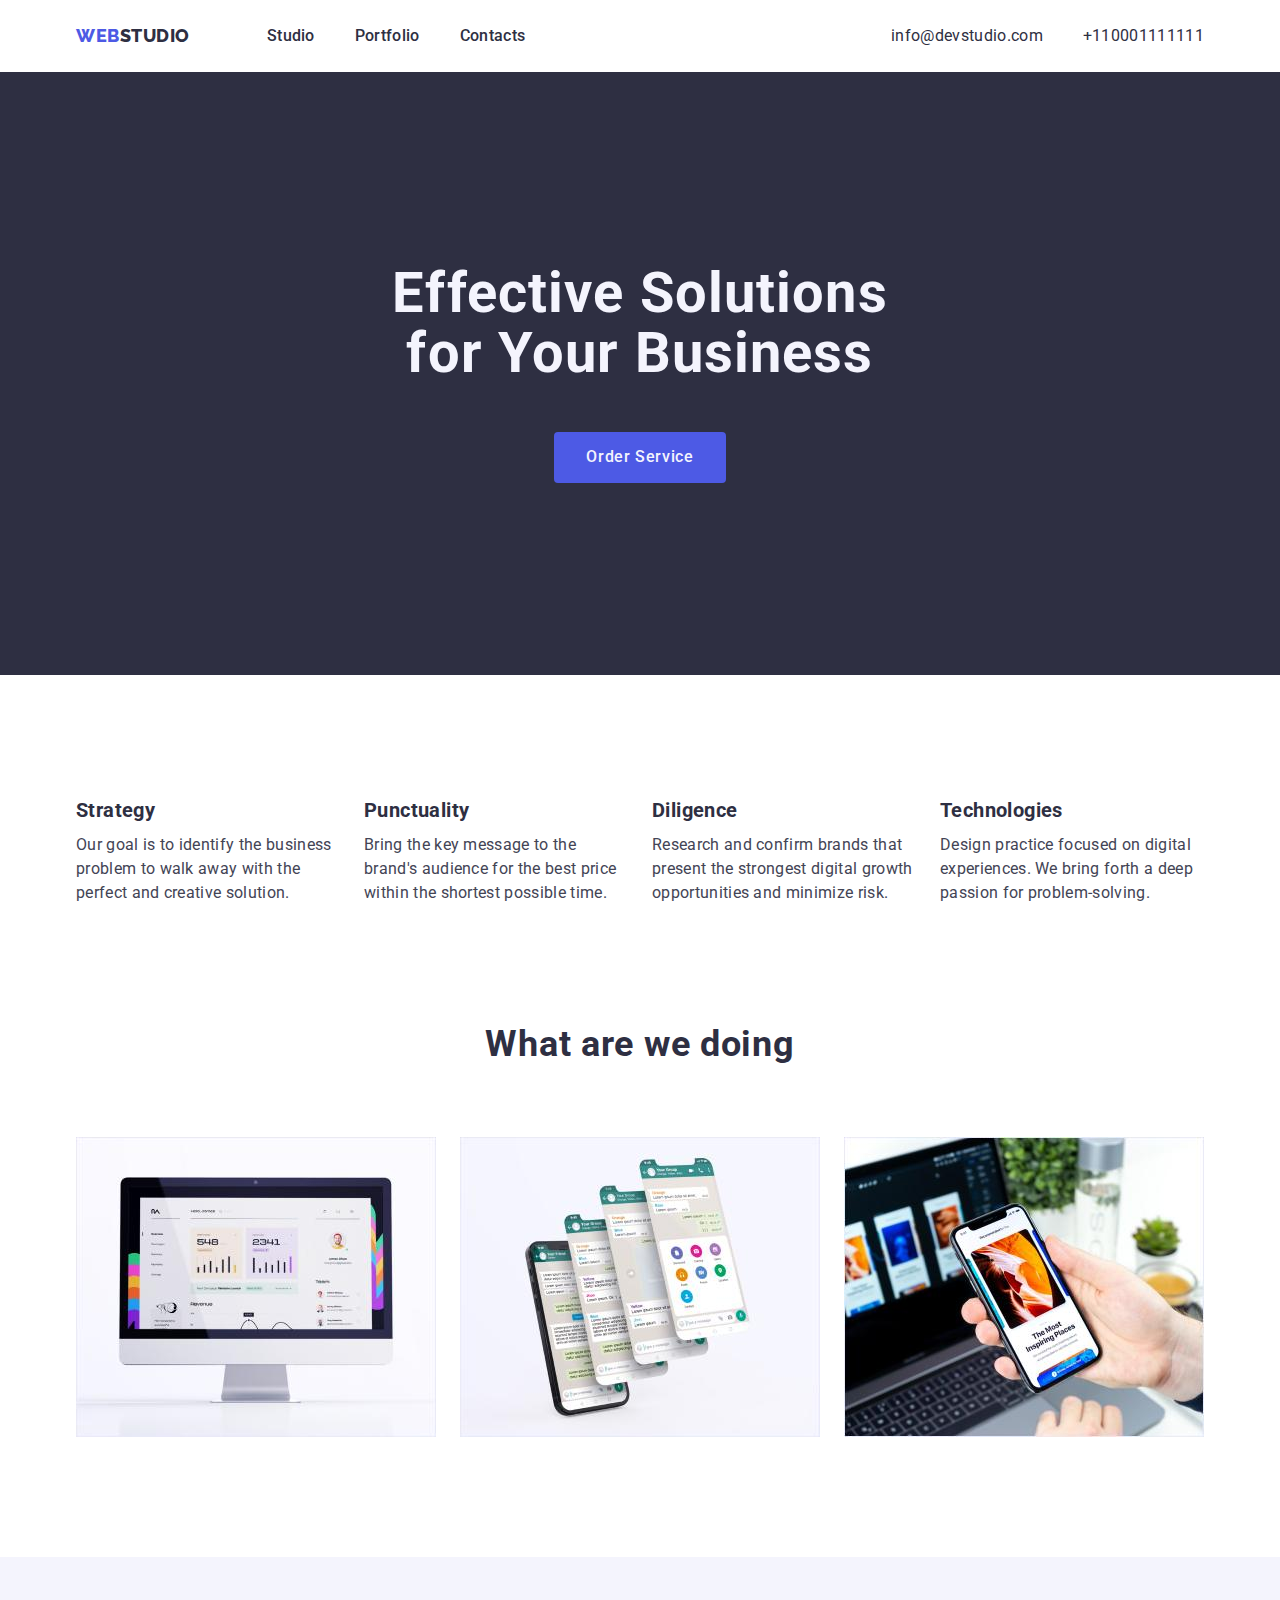
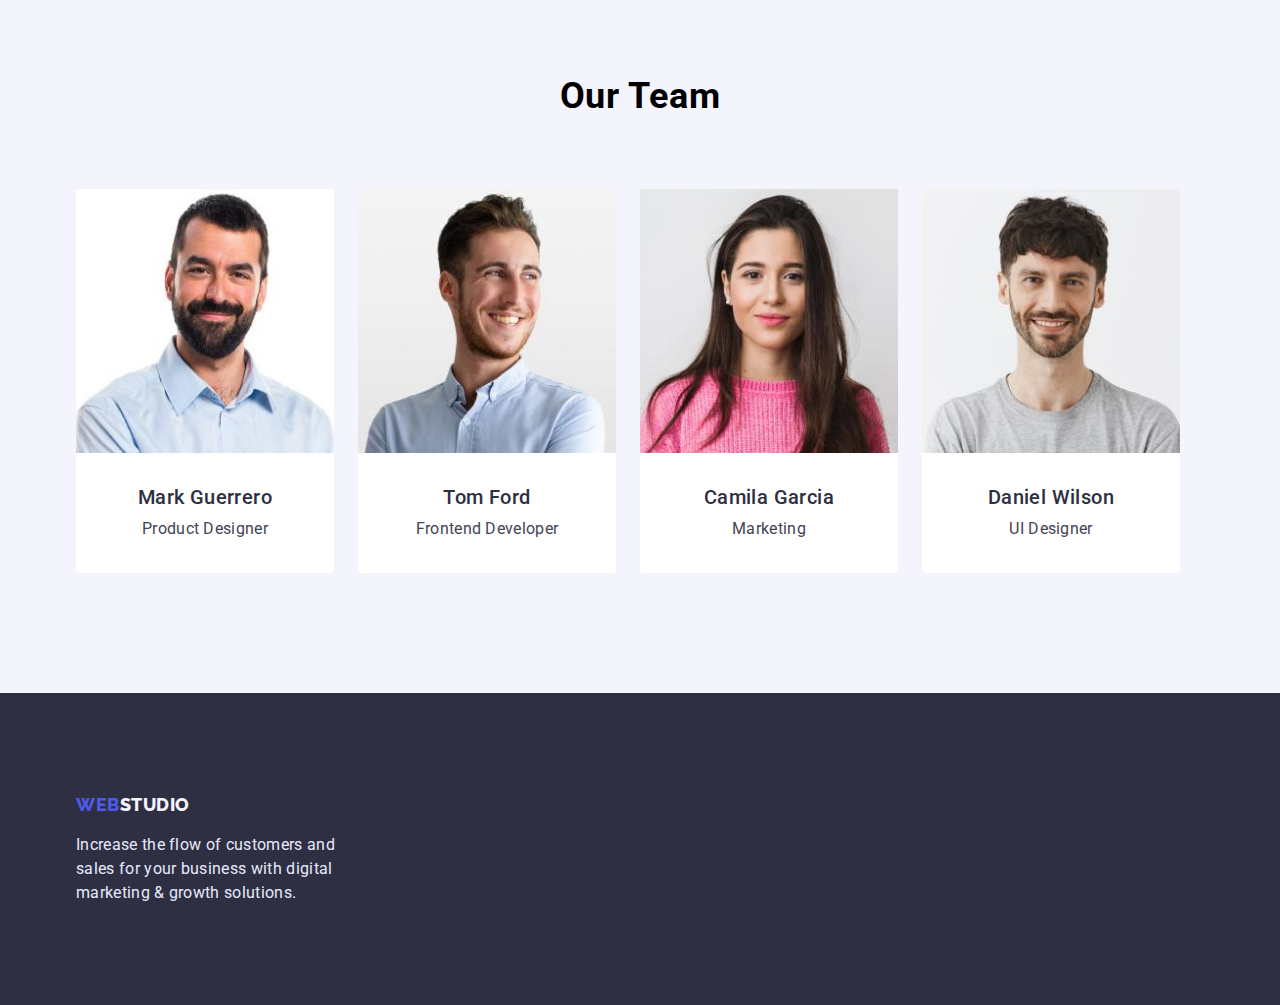
==== index.html @ e53dad9d "new-commit-new-work" ====
<!DOCTYPE html>
<html lang="en">
<head>
    <meta charset="UTF-8">
    <meta http-equiv="X-UA-Compatible" content="IE=edge">
    <meta name="viewport" content="width=device-width, initial-scale=1.0">
    <title>webstudio</title>
    <link href="https://fonts.googleapis.com/css2?family=Raleway:wght@800&family=Roboto:wght@400;500;700;900&display=swap" rel="stylesheet">
    <link rel="stylesheet" href="https://cdnjs.cloudflare.com/ajax/libs/modern-normalize/1.1.0/modern-normalize.min.css">  
    <link rel="stylesheet" href="./css/styles.css">
</head>
<body>

    <header>
        <div class="container">
            <div class="main-nav">
                <nav class="site-nav">
                    <a href="" class="header-logo"><span>WEB</span>STUDIO</a>
            
                    <ul class="site-nav">
                        <li class="item"><a class="nav-link" href="./index.html">Studio</a></li>
                        <li class="item"><a class="nav-link" href="./portfolio.html">Portfolio</a></li>
                        <li class="item"><a class="nav-link" href="">Contacts</a></li>
                        
                    </ul>
                </nav>
            
                    <ul class="auth-nav" >
            
                        <li class="item"><a class="contacts" href="info@devstudio.com">info@devstudio.com</a></li>
                        <li class="item"><a class="contacts" href="tel:+110001111111">+110001111111</a></li>
                        
                    </ul>
    
            </div>
        </div>
      

    </header>

        
    
     <main>

            <section class="hero">
                
                <h1 class="hero-tittle">Effective Solutions<br>for Your Business</h1>
    
                <button class="button-hero" type="button">Order Service</button>
    
            </section>
        
    
        <section class="our-mission">
            <div class="container">
            <h2 class="visually-hidden">our mission</h2>
            <ul class="feauters-list">

                <li class="list-item">
                    <h3 class="our-mission-tittle">Strategy</h3>
                    <p>Our goal is to identify the business problem to walk away with the perfect and creative solution. </p>
                </li>
    
                <li class="list-item">
                    <h3 class="our-mission-tittle">Punctuality</h3>
                    <p>Bring the key message to the brand's audience for the best price within the shortest possible time. </p>
                </li>
    
                <li class="list-item">
                    <h3 class="our-mission-tittle">Diligence</h3>
                    <p>Research and confirm brands that present the strongest digital growth opportunities and minimize risk. </p>
                </li>
    
                <li class="list-item">
                    <h3 class="our-mission-tittle">Technologies</h3>
                    <p>Design practice focused on digital experiences. We bring forth a deep passion for problem-solving. </p>
                </li>
            </ul>
            </div>
            
        </section>
    
        <section class="what-we-do">
            <div class="container">
                <h2 class="what-wedo">What are we doing</h2>
    
                <ul class="what-wedo-list">
                    <li class="what-wedo-item"><img src="./images/wedo1.jpg" alt="computer" width="360"></li>
                    <li class="what-wedo-item"><img src="./images/wedo2.jpg" alt="phone" width="360"></li>
                    <li class="what-wedo-item"><img src="./images/wedo3.jpg" alt="computer and phone" width="360"></li>
                </ul>
            </div>
           
                
            
    
        </section>
    
        <section class="our-team">
            <div class="container">
                <h2 class="our-team-tittle">Our Team</h2>
    
            
                <ul class="our-team-list">
                    <li class="our-team-item">
                        <img src="./images/mark.jpg" alt="mark" width="260" height="264">
                        <div class="team-content">
                            <h3 class="card-name">Mark Guerrero</h3>
                            <p class="card-text">Product Designer</p>
                        </div>
                        
                    </li>
    
                    <li class="our-team-item">
                        <img src="./images/tom.jpg" alt="tom" width="260" height="264">
                        <div class="team-content">
                            <h3 class="card-name">Tom Ford</h3>
                            <p class="card-text">Frontend Developer</p>
                        </div>
                        
                    </li>
    
                    <li class="our-team-item">
                        <img src="./images/camila.jpg" alt="Camilla" width="260" height="264">
                        <div class="team-content">
                            <h3 class="card-name">Camila Garcia</h3>
                            <p class="card-text">Marketing</p>
                        </div>
                        
                    </li>
    
                    <li class="our-team-item"> <img src="./images/daniel.jpg" alt="daniel" width="260" height="264">
                        <div class="team-content">
                            <h3 class="card-name">Daniel Wilson</h3>
                            <p class="card-text">UI Designer</p>
                        </div>
                        
                    </li>
                </ul>
            </div>
   
                   
        </section>

    </main>
           
    

    

    <footer>
        <div class="container">
            <div class="footer-content">
                <a class="footer-logo" href=""><span>WEB</span>STUDIO</a>
                <p class="footer-text">Increase the flow of customers and sales for your business with digital marketing & growth solutions.</p>
            </div>
        </div>
        
    </footer>


    
</body>
</html>
---- css/styles.css ----
:root{
    --primary-text-color: #434455;
    --navy-blue: #2E2F42;
    --primary-brand: #4D5AE5;
    --color-white: #ffffff;
    --accent-cornflower: #E7E9FC;
    --light-cloud: #F4F4FD;
}


.container{
    width: 1158px;
    padding-left: 15px;
    padding-right: 15px;
    margin-left: auto;
    margin-right: auto;

    
}
header{
    box-shadow: 0px 2px 1px rgba(46, 47, 66, 0.08), 0px 1px 1px rgba(46, 47, 66, 0.16), 0px 1px 6px rgba(46, 47, 66, 0.08);
}


body{
    font-family: Roboto,sans-serif;
    letter-spacing: 0.02em;
    background-color: var(--color-white);
    

}
ul,
p,
h1,
h2,

h4,
h5,
h6{
    list-style: none;
    padding: 0;
    margin: 0;
}
h3{

    font-weight: 500;
    font-size: 20px;
    line-height: 1.2;
    letter-spacing: 0.02em;

    color: var(--navy-blue);
    padding: 0;
    margin: 0;
}
span{
    color: var(--primary-brand);
}
p{
    color: var(--primary-text-color);
    
    font-weight: 400;
    font-size: 16px;
    line-height: 1.5;
    letter-spacing: 0.02em;
}
img{
    display: block;
    max-width: 100%;
}






button{
    font-family: inherit;
    cursor: pointer;
   
    
}
.btn-portfolio{
    
    
    font-weight: 500;
    font-size: 16px;
    line-height: 1.5;
    letter-spacing: 0.04em;
    background-color: var(--light-cloud);
    color: var(--primary-brand);

    display: flex;
    flex-direction: row;
    justify-content: center;
    align-items: center;
    padding: 12px 24px;
    border: 1px solid #E7E9FC;
    border-radius: 4px;




}
.btn-portfolio:hover, .btn-portfolio:focus{
    color: var(--light-cloud);
    background-color: var(--primary-brand);
}

.filters-list{
    display: flex;
    justify-content: center;
    align-items: center;

    /* padding: 8px 16px; */
    margin-bottom: 72px;

   
}
.filters-item{
    margin-right: 24px;
   
   
}
.filters-item:last-child{
    margin-right: 0;
}



.hero{
    background-color: var(--navy-blue);
    text-align: center;

    padding-top: 192px;
    padding-bottom: 192px;
}
.our-mission{
    padding-top: 120px;
    padding-bottom: 120px;
}

.our-mission-tittle{
   

    font-weight: 700;
    font-size: 20px;
    line-height: 1.5;
    letter-spacing: 0.02em;

    margin-bottom: 8px;
}

.header-logo{
    font-family: Raleway,sans-serif ;
    font-size: 18px;
    line-height: 1.33;
    text-decoration: none;
    color: var(--navy-blue);
    letter-spacing: 0.03em;
    font-weight: 800;

    margin-right: 77px;
   



}



.site-nav{
    display: flex;
    align-items: center;

}
.main-nav{
    display: flex;
    align-items: center;

    
}
.site-nav .item{
    margin-right: 40px;
    
}
.site-nav .item:last-child{
    margin-right: 0;
}

.nav-link{
        font-weight: 500;
        font-size: 16px;
        line-height: 1.5;
        letter-spacing: 0.02em;
        text-decoration: none;
        color: var(--navy-blue);

        padding-top: 24px;
        padding-bottom: 24px;
        display: block;

}




.nav-link:hover, .nav-link:focus{
    color: var(--primary-brand);
   
}
.auth-nav{
    display: flex;
    margin-left: auto;
    
}

.auth-nav .item{
    margin-right: 40px;
}
.auth-nav .item:last-child{
    margin-right: 0;
}




.contacts{
    font-weight: 400;
    font-size: 16px;
    line-height: 1.5;
    letter-spacing: 0.02em;

    text-decoration: none;
    color: var(--navy-blue);
    padding-top: 24px;
    padding-bottom: 24px;

}


.contacts:hover, .contacts:focus{
    color: var(--primary-brand);
}
.button-hero{

    font-weight: 500;
    font-size: 16px;
    line-height: 1.18;
    letter-spacing: 0.04em;
    background-color: var(--primary-brand);
    color: var(--light-cloud);

    border-radius: 4px;
    padding: 16px 32px;
    display: inline-block;

    min-width: 170px;

    text-align: center;
    border: 0;
    


}
.button-hero:hover, .button-hero:focus{
    color: var(--light-cloud);
    background-color: var(--primary-brand);
}
.hero-tittle{
    font-weight: 700;
    font-size: 56px;
    line-height: 1.07;

    

    text-align: center;
    letter-spacing: 0.02em;

    color: var(--light-cloud);
    margin-bottom: 48px;
    

    

}

.visually-hidden{
    
    
    position: absolute;
    white-space: nowrap;
    width: 1px;
    height: 1px;
    overflow: hidden;
    border: 0;
    padding: 0;
    clip: rect(0 0 0 0);
    clip-path: inset(50%);
    margin: -1px;

   
}
.portfolio{
    padding-top: 96px;
    padding-bottom: 120px;
}

.feauters-list{
    display: flex;
    
    
   
    
    
}
.list-item{
    
    margin-right: 24px;
    flex-basis: calc(100% / 4 );
}
.list-item:last-child{
    margin-right: 0;
}
.what-we-do{
    padding-bottom: 120px;
}

.what-wedo{
    font-weight: 700;
    font-size: 36px;
    line-height: 1.11;
    letter-spacing: 0.02em;

    color: var(--navy-blue);

    margin-bottom: 72px;
    text-align: center;
    padding-bottom: 0;
    padding-top: 0;
}
.what-wedo-list{
    display: flex;
    
}
.what-wedo-item{
    margin-right: 24px;
    
}
.what-wedo-item:last-child{
    margin-right: 0;
}
.our-team-tittle{
    font-weight: 700;
    font-size: 36px;
    line-height: 1.11;
    letter-spacing: 0.02em;

    margin-bottom: 72px;
   
    text-align: center;

    
}
.our-team-list{
    display: flex;
}
.pro-card-content{
    padding-top: 32px;
    padding-bottom: 32px;
    padding-left: 16px;

    border-bottom: 0.5px solid #F4F4FD;
    border-right: 0.5px solid #F4F4FD;
    border-left: 0.5px solid #F4F4FD;
}
.our-mission-item{
    font-weight: 700;
    font-size: 20px;
    line-height: 1.5;
    letter-spacing: 0.02em;

    
    /* padding-right: auto; */
    

    
    
}
.card-name{
    margin-bottom: 8px;
}
.card-text{
    
    padding-bottom: 0;
}

.our-team-item{
    background-color: var(--color-white);

    margin-right: 24px;
    
    border-radius: 0px 0px 4px 4px;

    flex-direction: column;
    
}
.team-content{
    padding-top: 32px;
    padding-bottom: 32px;
    padding-right: 16px;
    padding-left: 16px;
    text-align: center;
}


.pro-card-text{
    
    margin-top: 8px;
    

}
.our-team{
    background-color: var(--light-cloud);

    padding-top: 120px;
    padding-bottom: 120px;
}

.project-cards{
   
    display: flex;
    flex-wrap: wrap;

    margin-right: -24px;
    margin-bottom: -48px;

   
}
.project-cards a{
    text-decoration: none;
    color: var(--navy-blue);
}
.pro-card-item{
    
    flex-basis: calc(100% - 48px ) / 3;

    margin-right: 24px;
    margin-bottom: 48px;
    

    
    
}


.footer-logo{
    font-family: Raleway,sans-serif ;
    font-size: 18px;
    line-height: 1.33;
    text-decoration: none;
    color: var(--light-cloud);
    letter-spacing: 0.03em;
    font-weight: 800;

    
    display: block;
    margin-bottom: 16px;


}
footer{
    background-color: var(--navy-blue);

    padding-top: 100px;
    display: block;
    
    padding-bottom: 100px;
    
   
    

    
}
.footer-text{
    color: var(--accent-cornflower);

    
    display: block;
    width: 264px;
}
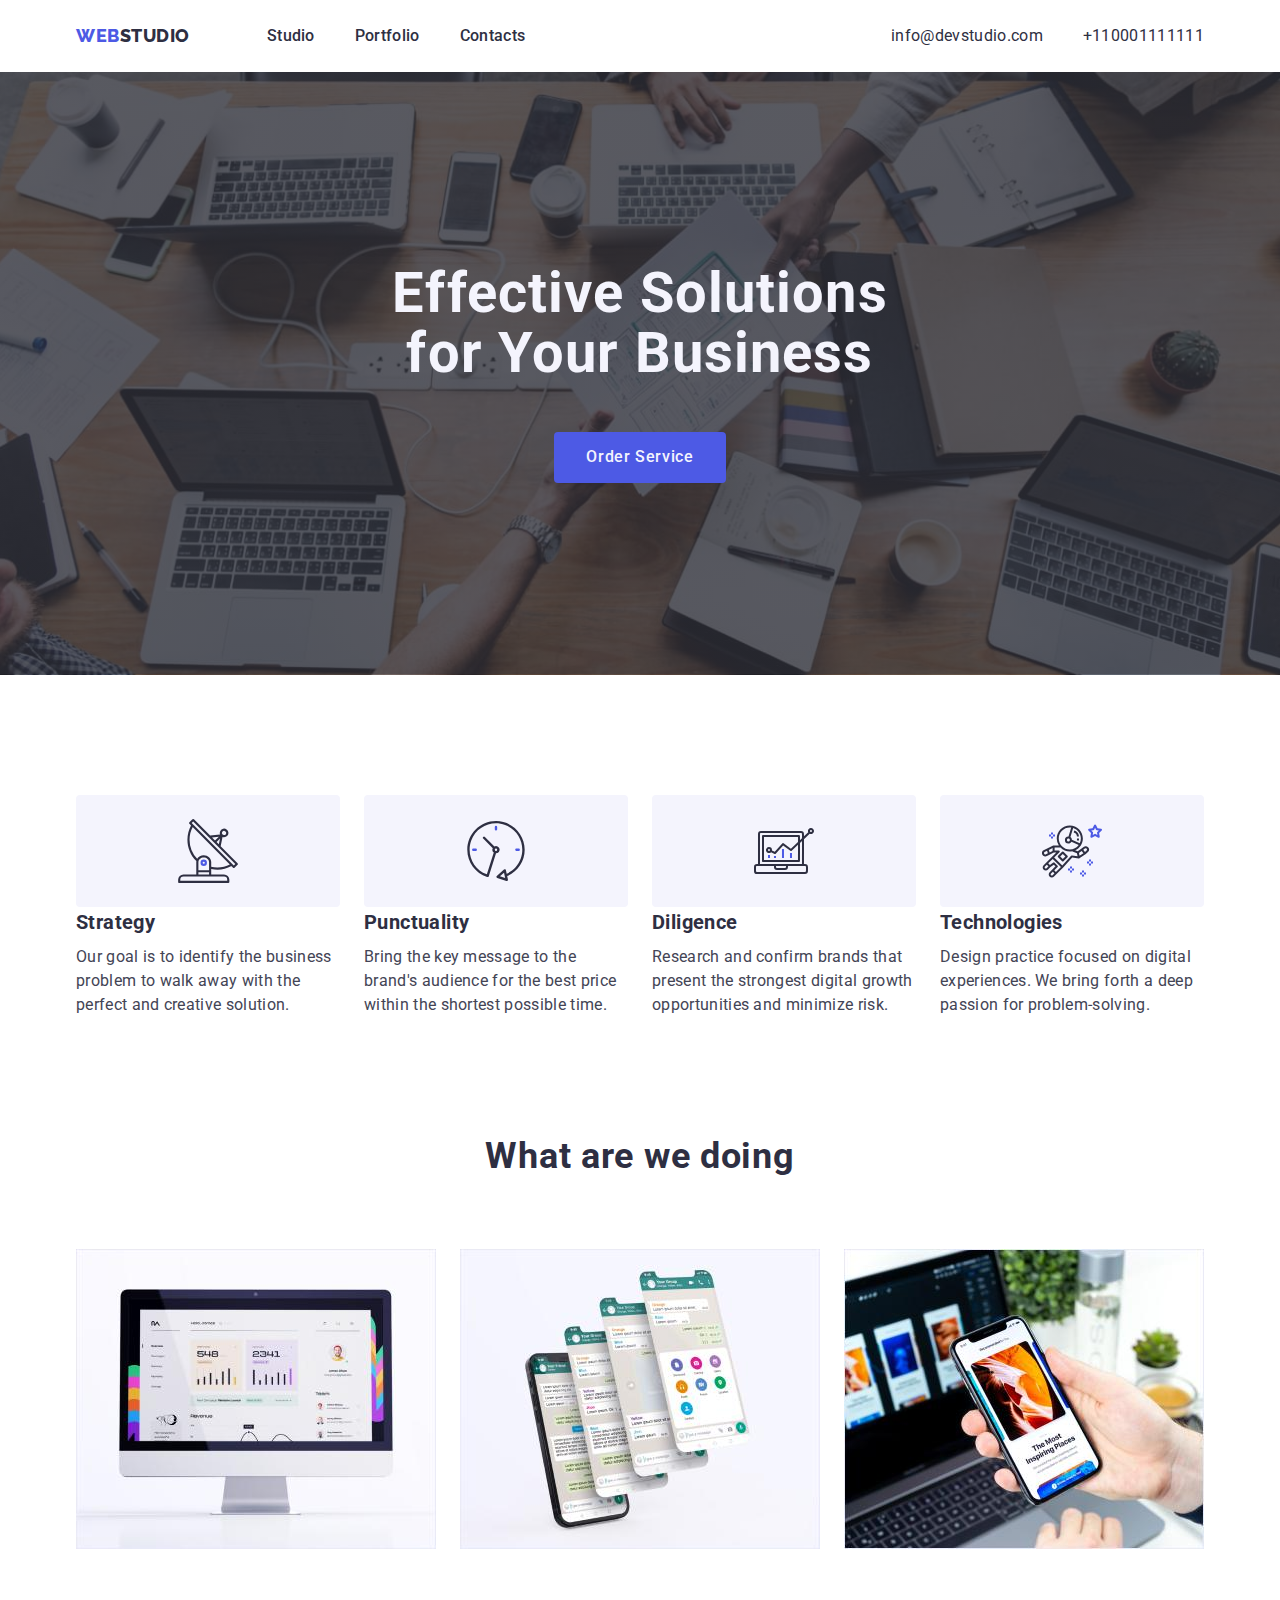
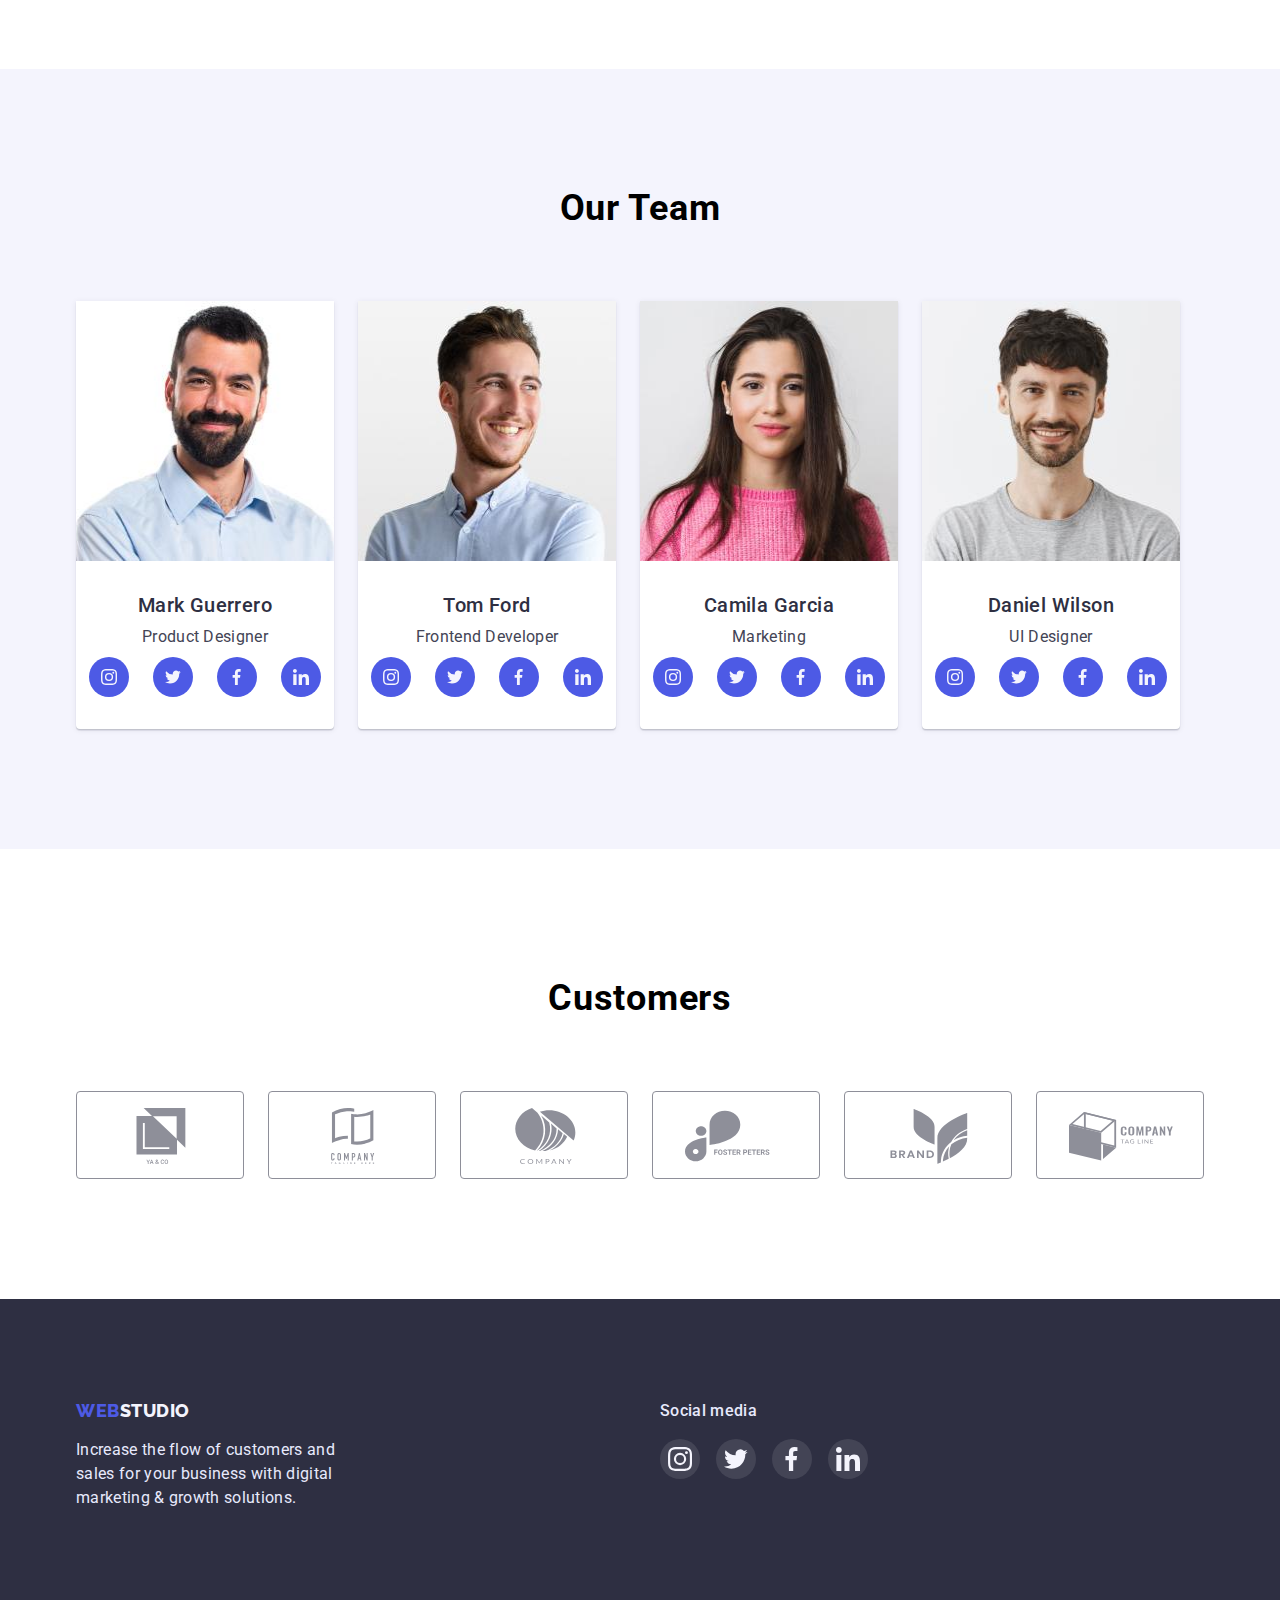
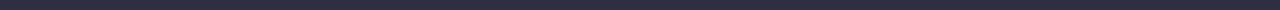
==== commit c1fbc78d: "finish-commit" ====
--- a/index.html
+++ b/index.html
@@ -41,14 +41,21 @@
         
     
      <main>
-
-            <section class="hero">
+        
+            <section class="hero hero-image">
+
+              
+                <h1 class="hero-tittle">Effective Solutions<br>for Your Business</h1>
+
+                <button class="button-hero" type="button">Order Service</button>
+            
                 
-                <h1 class="hero-tittle">Effective Solutions<br>for Your Business</h1>
-    
-                <button class="button-hero" type="button">Order Service</button>
-    
-            </section>
+                
+            
+
+        </section>
+        
+            
         
     
         <section class="our-mission">
@@ -57,21 +64,41 @@
             <ul class="feauters-list">
 
                 <li class="list-item">
+                    <div class="list-image">
+                        <svg class="list-image-svg">
+                            <use href="./images/symbol-defs.svg#icon-mission-antena"></use>
+                        </svg>
+                    </div>
                     <h3 class="our-mission-tittle">Strategy</h3>
                     <p>Our goal is to identify the business problem to walk away with the perfect and creative solution. </p>
                 </li>
     
                 <li class="list-item">
+                    <div class="list-image">
+                        <svg class="list-image-svg">
+                            <use href="./images/symbol-defs.svg#icon-mission-clock"></use>
+                        </svg>
+                    </div> 
                     <h3 class="our-mission-tittle">Punctuality</h3>
                     <p>Bring the key message to the brand's audience for the best price within the shortest possible time. </p>
                 </li>
     
                 <li class="list-item">
+                    <div class="list-image">
+                        <svg class="list-image-svg">
+                            <use href="./images/symbol-defs.svg#icon-mission-comp"></use>
+                        </svg>
+                    </div>
                     <h3 class="our-mission-tittle">Diligence</h3>
                     <p>Research and confirm brands that present the strongest digital growth opportunities and minimize risk. </p>
                 </li>
     
                 <li class="list-item">
+                    <div class="list-image">
+                        <svg class="list-image-svg">
+                            <use href="./images/symbol-defs.svg#icon-mission-cosmo"></use>
+                        </svg>
+                    </div>
                     <h3 class="our-mission-tittle">Technologies</h3>
                     <p>Design practice focused on digital experiences. We bring forth a deep passion for problem-solving. </p>
                 </li>
@@ -103,36 +130,171 @@
             
                 <ul class="our-team-list">
                     <li class="our-team-item">
-                        <img src="./images/mark.jpg" alt="mark" width="260" height="264">
+                        <img src="./images/mark.jpg" alt="mark" width="264" height="260">
                         <div class="team-content">
                             <h3 class="card-name">Mark Guerrero</h3>
                             <p class="card-text">Product Designer</p>
                         </div>
+
+                        <div class="team-link">
+                            <ul class="team-link-set">
+
+                                <li class="team-link-actions">
+                                    <a href="" class="team-link-list">
+                                        <svg class="team-link-item">
+                                            <use href="./images/symbol-defs.svg#icon-instagram"></use>
+                                        </svg>
+                                    </a>
+                                </li>
+                                <li class="team-link-actions">
+                                    <a href="" class="team-link-list">
+                                        <svg class="team-link-item">
+                                            <use href="./images/symbol-defs.svg#icon-twitter"></use>
+                                        </svg>
+                                    </a>
+                                </li>
+                                <li class="team-link-actions">
+                                    <a href="" class="team-link-list">
+                                        <svg class="team-link-item">
+                                            <use href="./images/symbol-defs.svg#icon-facebook"></use>
+                                        </svg>
+                                    </a>
+                                </li>
+                                <li class="team-link-actions">
+                                    <a href="" class="team-link-list">
+                                        <svg class="team-link-item">
+                                            <use href="./images/symbol-defs.svg#icon-linkedin"></use>
+                                        </svg>
+                                    </a>
+                                </li>
+                            </ul>
+                        </div>
                         
                     </li>
     
                     <li class="our-team-item">
-                        <img src="./images/tom.jpg" alt="tom" width="260" height="264">
+                        <img src="./images/tom.jpg" alt="tom" width="264" height="260">
                         <div class="team-content">
                             <h3 class="card-name">Tom Ford</h3>
                             <p class="card-text">Frontend Developer</p>
                         </div>
+
+                        <div class="team-link">
+                            <ul class="team-link-set">
+
+                                <li class="team-link-actions">
+                                    <a href="" class="team-link-list">
+                                        <svg class="team-link-item">
+                                            <use href="./images/symbol-defs.svg#icon-instagram"></use>
+                                        </svg>
+                                    </a>
+                                </li>
+                                <li class="team-link-actions">
+                                    <a href="" class="team-link-list">
+                                        <svg class="team-link-item">
+                                            <use href="./images/symbol-defs.svg#icon-twitter"></use>
+                                        </svg>
+                                    </a>
+                                </li>
+                                <li class="team-link-actions">
+                                    <a href="" class="team-link-list">
+                                        <svg class="team-link-item">
+                                            <use href="./images/symbol-defs.svg#icon-facebook"></use>
+                                        </svg>
+                                    </a>
+                                </li>
+                                <li class="team-link-actions">
+                                    <a href="" class="team-link-list">
+                                        <svg class="team-link-item">
+                                            <use href="./images/symbol-defs.svg#icon-linkedin"></use>
+                                        </svg>
+                                    </a>
+                                </li>
+                            </ul>
+                        </div>
                         
                     </li>
     
                     <li class="our-team-item">
-                        <img src="./images/camila.jpg" alt="Camilla" width="260" height="264">
+                        <img src="./images/camila.jpg" alt="Camilla" width="264" height="260">
                         <div class="team-content">
                             <h3 class="card-name">Camila Garcia</h3>
                             <p class="card-text">Marketing</p>
                         </div>
                         
+                        <div class="team-link">
+                            <ul class="team-link-set">
+
+                                <li class="team-link-actions">
+                                    <a href="" class="team-link-list">
+                                        <svg class="team-link-item">
+                                            <use href="./images/symbol-defs.svg#icon-instagram"></use>
+                                        </svg>
+                                    </a>
+                                </li>
+                                <li class="team-link-actions">
+                                    <a href="" class="team-link-list">
+                                        <svg class="team-link-item">
+                                            <use href="./images/symbol-defs.svg#icon-twitter"></use>
+                                        </svg>
+                                    </a>
+                                </li>
+                                <li class="team-link-actions">
+                                    <a href="" class="team-link-list">
+                                        <svg class="team-link-item">
+                                            <use href="./images/symbol-defs.svg#icon-facebook"></use>
+                                        </svg>
+                                    </a>
+                                </li>
+                                <li class="team-link-actions">
+                                    <a href="" class="team-link-list">
+                                        <svg class="team-link-item">
+                                            <use href="./images/symbol-defs.svg#icon-linkedin"></use>
+                                        </svg>
+                                    </a>
+                                </li>
+                            </ul>
+                        </div>
                     </li>
     
-                    <li class="our-team-item"> <img src="./images/daniel.jpg" alt="daniel" width="260" height="264">
+                    <li class="our-team-item"> <img src="./images/daniel.jpg" alt="daniel" width="264" height="260">
                         <div class="team-content">
                             <h3 class="card-name">Daniel Wilson</h3>
                             <p class="card-text">UI Designer</p>
+                        </div>
+
+                        <div class="team-link">
+                            <ul class="team-link-set">
+
+                                <li class="team-link-actions">
+                                    <a href="" class="team-link-list">
+                                        <svg class="team-link-item">
+                                            <use href="./images/symbol-defs.svg#icon-instagram"></use>
+                                        </svg>
+                                    </a>
+                                </li>
+                                <li class="team-link-actions">
+                                    <a href="" class="team-link-list">
+                                        <svg class="team-link-item">
+                                            <use href="./images/symbol-defs.svg#icon-twitter"></use>
+                                        </svg>
+                                    </a>
+                                </li>
+                                <li class="team-link-actions">
+                                    <a href="" class="team-link-list">
+                                        <svg class="team-link-item">
+                                            <use href="./images/symbol-defs.svg#icon-facebook"></use>
+                                        </svg>
+                                    </a>
+                                </li>
+                                <li class="team-link-actions">
+                                    <a href="" class="team-link-list">
+                                        <svg class="team-link-item">
+                                            <use href="./images/symbol-defs.svg#icon-linkedin"></use>
+                                        </svg>
+                                    </a>
+                                </li>
+                            </ul>
                         </div>
                         
                     </li>
@@ -143,6 +305,60 @@
         </section>
 
     </main>
+
+    <section class="customers">
+    <div class="container">
+
+        
+        <h2 class="custom">Customers</h2>
+        <ul class="actions-customers">
+            <li class="customers-item">
+                <a href="" class="customers-link">
+                    <svg class="customers-icon">
+                        <use href="./images/symbol-defs.svg#icon-custom1"></use>
+                    </svg>
+                </a>
+            </li>
+            <li class="customers-item">
+                <a href="" class="customers-link">
+                    <svg class="customers-icon">
+                        <use href="./images/symbol-defs.svg#icon-custom2"></use>
+                    </svg>
+                </a>
+            </li>
+            <li class="customers-item">
+                <a href="" class="customers-link">
+                    <svg class="customers-icon">
+                        <use href="./images/symbol-defs.svg#icon-custom3"></use>
+                    </svg>
+                </a>
+            </li>
+            <li class="customers-item">
+                <a href="" class="customers-link">
+                    <svg class="customers-icon">
+                        <use href="./images/symbol-defs.svg#icon-custom4"></use>
+                    </svg>
+                </a>
+            </li>
+            <li class="customers-item">
+                <a href="" class="customers-link">
+                    <svg class="customers-icon">
+                        <use href="./images/symbol-defs.svg#icon-custom5"></use>
+                    </svg>
+                </a>
+            </li>
+            <li class="customers-item">
+                <a href="" class="customers-link">
+                    <svg class="customers-icon">
+                        <use href="./images/symbol-defs.svg#icon-custom6"></use>
+                    </svg>
+                </a>
+            </li>
+        </ul>
+    </div>
+        
+        
+    </section>
            
     
 
@@ -150,11 +366,54 @@
 
     <footer>
         <div class="container">
-            <div class="footer-content">
-                <a class="footer-logo" href=""><span>WEB</span>STUDIO</a>
-                <p class="footer-text">Increase the flow of customers and sales for your business with digital marketing & growth solutions.</p>
+            <div class="footer-media">
+                <div class="footer-content">
+                    <a class="footer-logo" href=""><span>WEB</span>STUDIO</a>
+                    <p class="footer-text">Increase the flow of customers and sales for your business with digital marketing & growth solutions.</p>
+                </div>
+    
+                <div class="social">
+                    <b class="footer-social-text">Social media</b>
+                    
+                    <ul class="footer-link-set">
+        
+                        <li class="footer-link-actions">
+                            <a href="" class="footer-link-list">
+                                <svg class="footer-link-item">
+                                    <use href="./images/symbol-defs.svg#icon-instagram"></use>
+                                </svg>
+                            </a>
+                        </li>
+                        <li class="footer-link-actions">
+                            <a href="" class="footer-link-list">
+                                <svg class="footer-link-item">
+                                    <use href="./images/symbol-defs.svg#icon-twitter"></use>
+                                </svg>
+                            </a>
+                        </li>
+                        <li class="footer-link-actions">
+                            <a href="" class="footer-link-list">
+                                <svg class="footer-link-item">
+                                    <use href="./images/symbol-defs.svg#icon-facebook"></use>
+                                </svg>
+                            </a>
+                        </li>
+                        <li class="footer-link-actions">
+                            <a href="" class="footer-link-list">
+                                <svg class="footer-link-item">
+                                    <use href="./images/symbol-defs.svg#icon-linkedin"></use>
+                                </svg>
+                            </a>
+                        </li>
+                    </ul>
+                </div>
             </div>
+            
+
+
         </div>
+
+        
         
     </footer>
 
--- a/css/styles.css
+++ b/css/styles.css
@@ -128,12 +128,45 @@
 
 
 .hero{
-    background-color: var(--navy-blue);
+   
+    
+    max-width: 1440px;
+    
+    margin-right: auto;
+    margin-left: auto;
+    background-image:linear-gradient(to right, rgba(47, 48, 57, 0.8),
+    rgba(47, 48, 57, 0.8) ), url(../images/bg-hero.jpg);
+   
+    
+    
+    background-repeat: no-repeat;
+    background-position: center;
+    background-size: cover;
+
     text-align: center;
 
     padding-top: 192px;
     padding-bottom: 192px;
-}
+    
+    
+
+}
+.list-image{
+    width: 264px;
+    height: 112px;
+
+    background-color: #F4F4FD;
+    border-radius: 4px;
+}
+.list-image-svg{
+    width: 60px;
+    height: 64px;
+    margin-top: 24px;
+    margin-bottom: 24px;
+    margin-left: 102px;
+    margin-right: 102px;
+}
+
 .our-mission{
     padding-top: 120px;
     padding-bottom: 120px;
@@ -318,6 +351,7 @@
     margin-right: 24px;
     flex-basis: calc(100% / 4 );
 }
+
 .list-item:last-child{
     margin-right: 0;
 }
@@ -386,6 +420,8 @@
     
     
 }
+
+
 .card-name{
     margin-bottom: 8px;
 }
@@ -402,11 +438,14 @@
     border-radius: 0px 0px 4px 4px;
 
     flex-direction: column;
+
+    box-shadow: 0px 1px 6px rgba(46, 47, 66, 0.08), 0px 1px 1px rgba(46, 47, 66, 0.16), 0px 2px 1px rgba(46, 47, 66, 0.08);
+    border-radius: 0px 0px 4px 4px;
     
 }
 .team-content{
     padding-top: 32px;
-    padding-bottom: 32px;
+    padding-bottom: 8px;
     padding-right: 16px;
     padding-left: 16px;
     text-align: center;
@@ -425,6 +464,42 @@
     padding-top: 120px;
     padding-bottom: 120px;
 }
+.team-link{
+    padding-bottom: 32px;
+    margin: 0;
+}
+.team-link-set{
+    display: flex;
+    justify-content: center;
+}
+.team-link-actions{
+    margin-right: 24px;
+}
+.team-link-actions:last-child{
+    margin-right: 0;
+}
+.team-link-list{
+    width: 40px;
+    height: 40px;
+
+    display: block;
+    background-color: var(--primary-brand);
+    border-radius: 50%;
+    
+    padding-top: 12px;
+    padding-bottom: 12px;
+    padding-left: 12px;
+    padding-right: 12px;
+    
+}
+.team-link-list:hover{
+    background-color: #404BBF;
+}
+.team-link-item{
+    width: 16px;
+    height: 16px;
+    
+}
 
 .project-cards{
    
@@ -446,10 +521,60 @@
 
     margin-right: 24px;
     margin-bottom: 48px;
-    
-
-    
-    
+
+   
+    box-shadow: 0px 1px 6px rgba(46, 47, 66, 0.08);
+    
+}
+.actions-customers{
+    display: flex;
+    margin-bottom: 120px;
+    
+}
+.customers-item{
+    margin-right: 24px;
+}
+.customers-item:last-child{
+    margin-right: 0;
+}
+.customers-link{
+    display: block;
+    width: 168px;
+    height: 88px;
+   
+    padding: 0;
+    
+
+    border: 1px solid #8E8F99;
+    border-radius: 4px;
+
+    background-color: #fff;
+
+ 
+
+    
+}
+
+.customers-icon{
+    width: 104px;
+    height: 56px;
+    
+    margin-top: 16px;
+    margin-bottom: 16px;
+    margin-left: 32px;
+    margin-right: 32px;
+ 
+}
+.custom{
+    font-weight: 700;
+    font-size: 36px;
+    line-height: 1.11;
+    letter-spacing: 0.02em;
+
+    margin-bottom: 72px;
+    margin-top: 130px;
+   
+    text-align: center; 
 }
 
 
@@ -472,22 +597,84 @@
     background-color: var(--navy-blue);
 
     padding-top: 100px;
-    display: block;
+    display: flex;
     
     padding-bottom: 100px;
-    
-   
-    
-
-    
-}
+
+    
+    
+   
+    
+
+    
+}
+.footer-media{
+    display: flex;
+}
+
 .footer-text{
     color: var(--accent-cornflower);
 
     
     display: block;
     width: 264px;
-}
-
-
-
+    
+}
+.footer-link-actions{
+    margin-top: 16px;
+}
+.social{
+    position: absolute;
+    width: 208px;
+    height: 80px;
+    left: 540px;
+    
+    margin-left: 120px;
+    
+}
+.footer-link-set{
+   
+
+    display: flex;
+    flex-direction: row;
+    align-items: flex-start;
+    padding: 0px;
+    gap: 16px;
+    
+    
+
+}
+
+.footer-link-list{
+    width: 40px;
+    height: 40px;
+
+    display: block;
+    background-color: rgba(255, 255, 255, 0.1);
+    border-radius: 50%;
+    
+    padding-top: 8px;
+    padding-bottom: 8px;
+    padding-left: 8px;
+    padding-right: 8px;
+}
+.footer-link-list:hover{
+    background-color: #31D0AA;
+}
+.footer-link-item{
+    width: 24px;
+    height: 24px;
+}
+.footer-social-text{
+    color: var(--accent-cornflower);
+    
+    
+    font-weight: 500;
+    font-size: 16px;
+    line-height: 1.5;
+    
+   
+
+    
+}
+
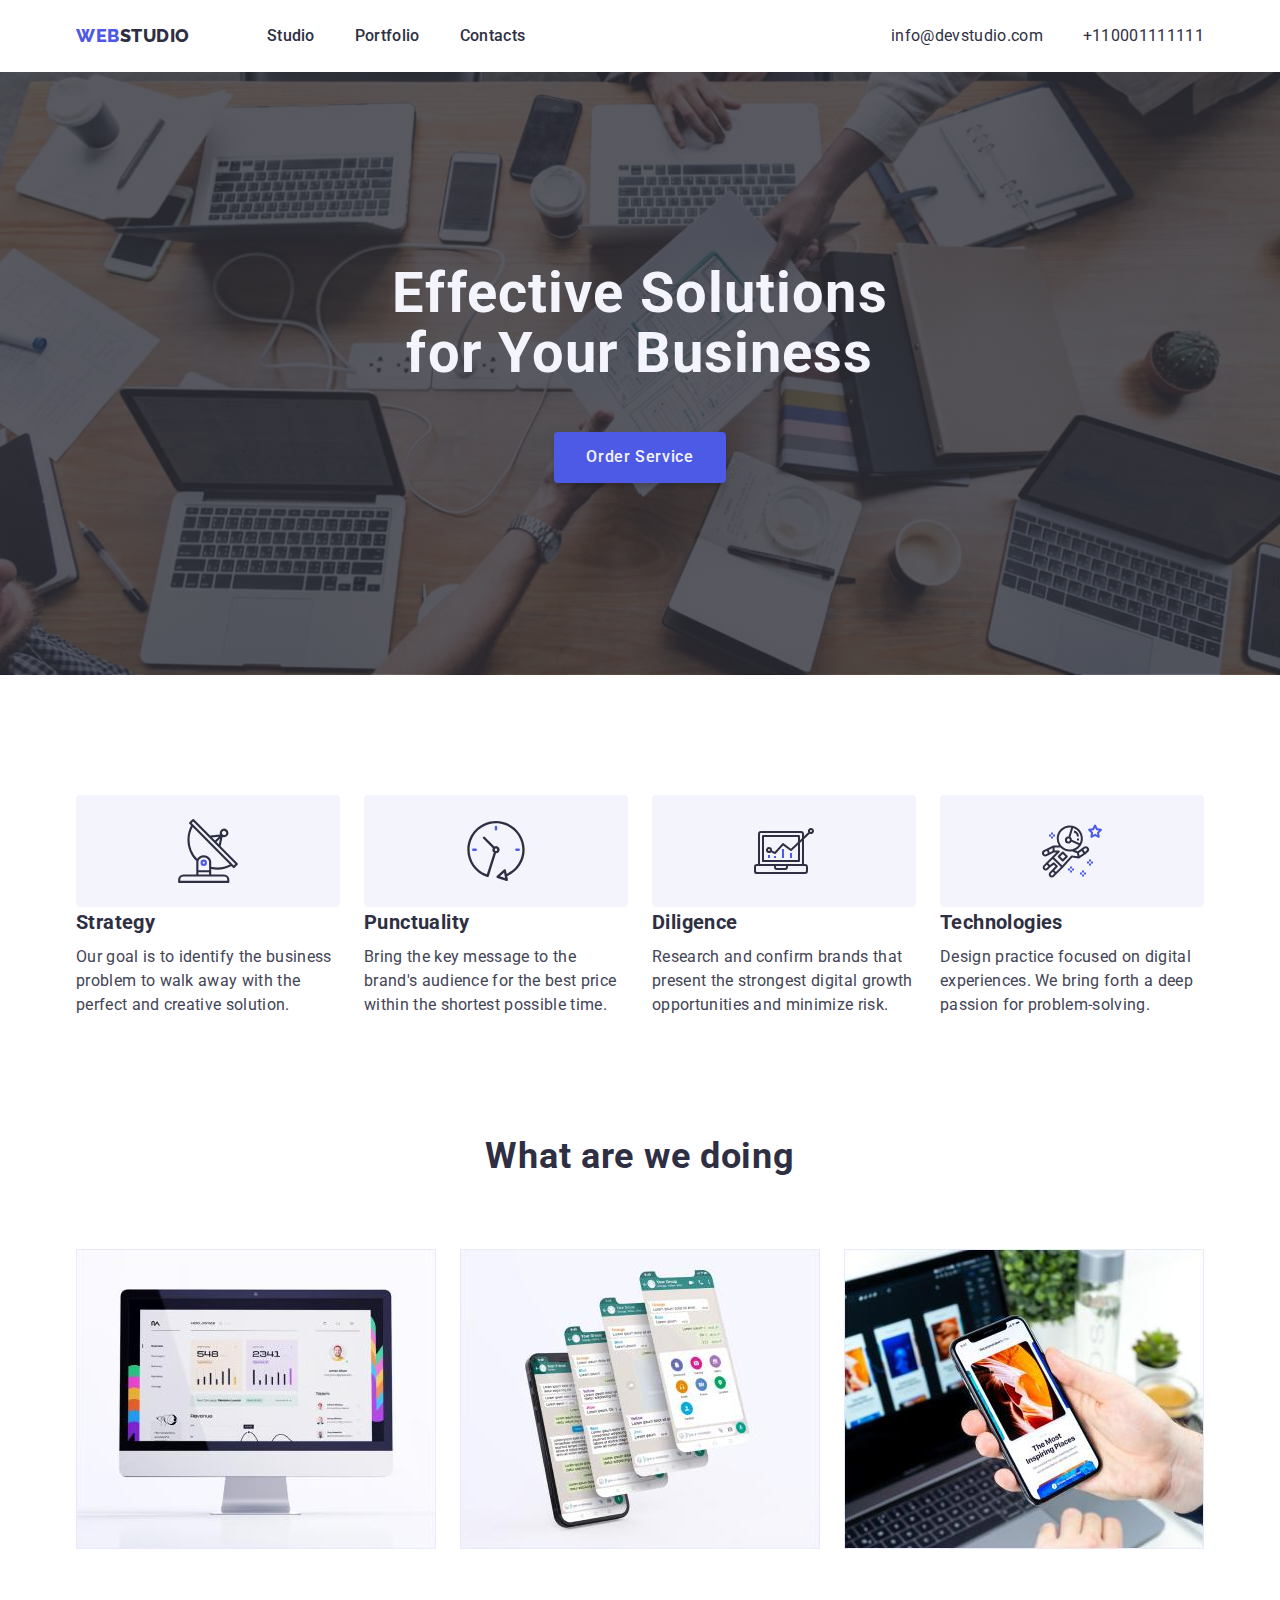
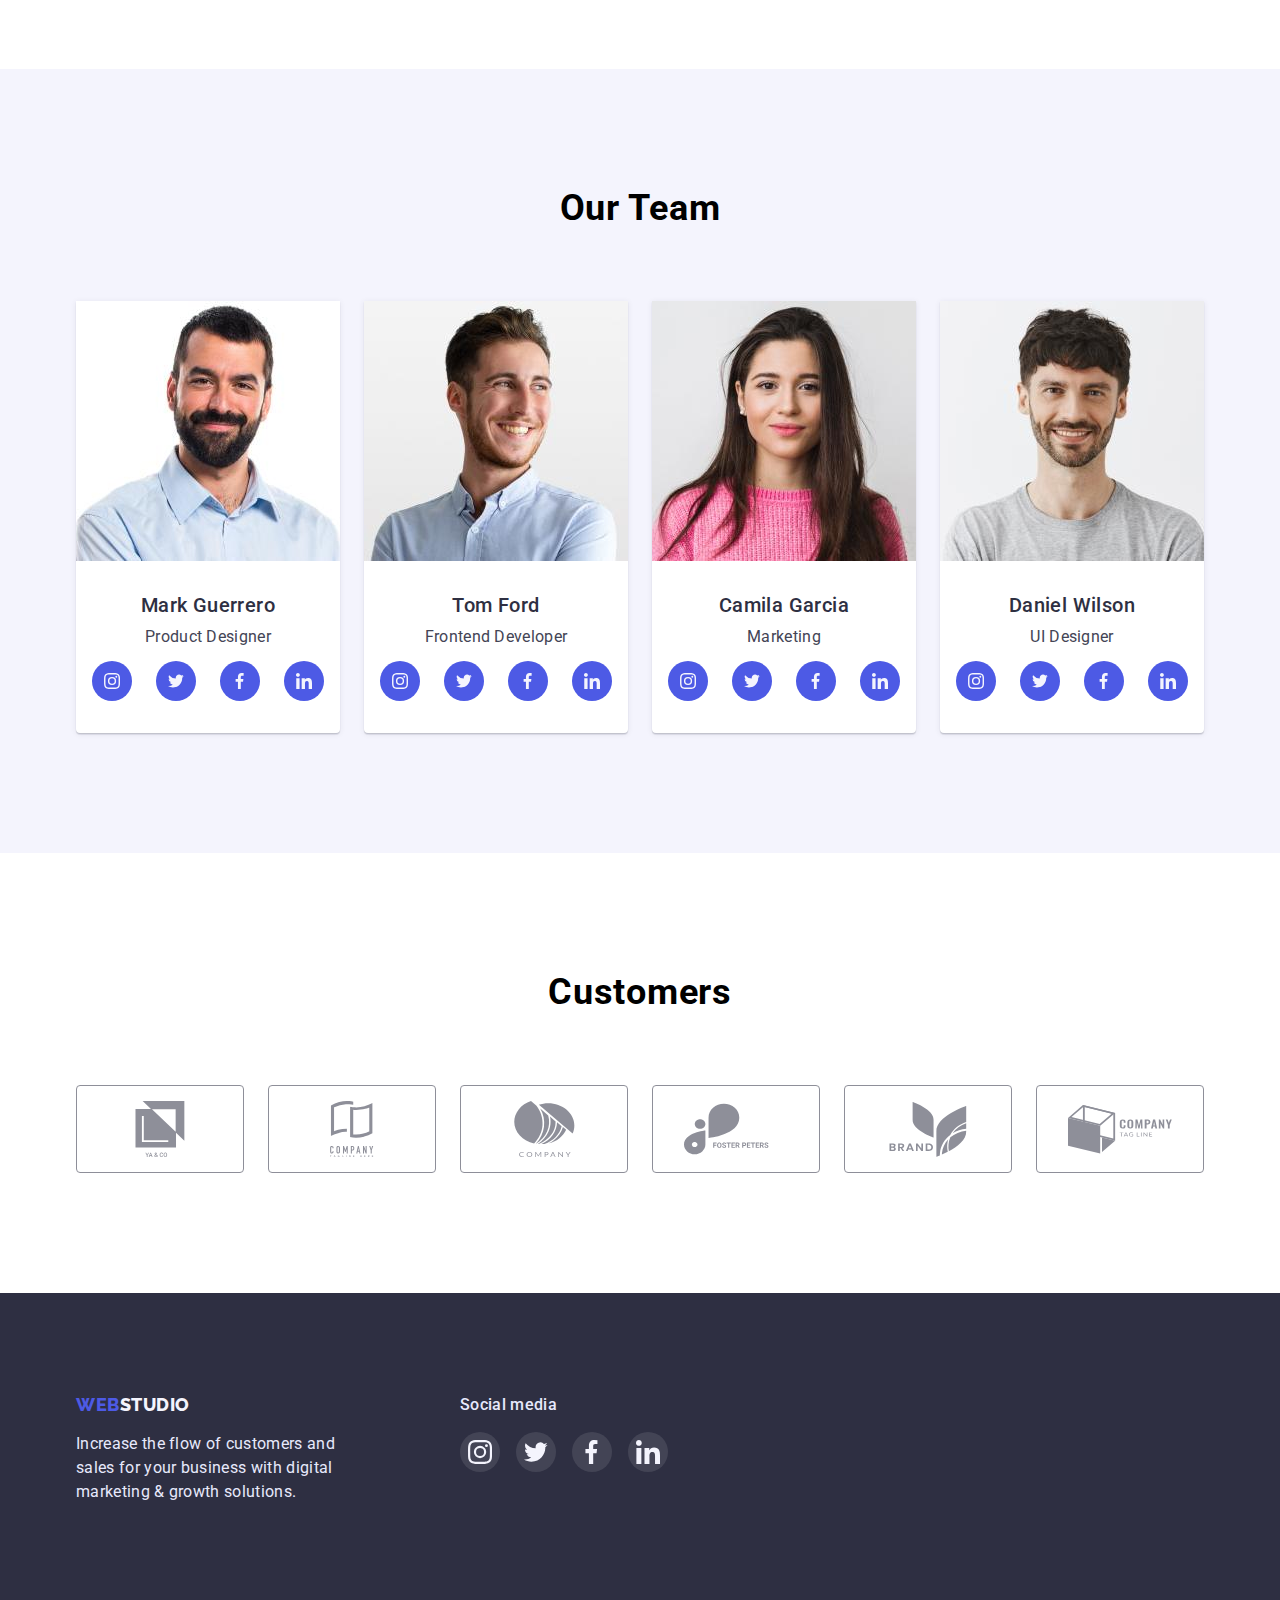
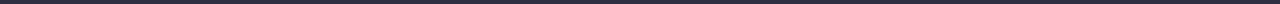
==== commit 280451fd: "change-after-mentor" ====
--- a/index.html
+++ b/index.html
@@ -134,9 +134,7 @@
                         <div class="team-content">
                             <h3 class="card-name">Mark Guerrero</h3>
                             <p class="card-text">Product Designer</p>
-                        </div>
-
-                        <div class="team-link">
+                        
                             <ul class="team-link-set">
 
                                 <li class="team-link-actions">
@@ -177,9 +175,7 @@
                         <div class="team-content">
                             <h3 class="card-name">Tom Ford</h3>
                             <p class="card-text">Frontend Developer</p>
-                        </div>
-
-                        <div class="team-link">
+                        
                             <ul class="team-link-set">
 
                                 <li class="team-link-actions">
@@ -220,9 +216,7 @@
                         <div class="team-content">
                             <h3 class="card-name">Camila Garcia</h3>
                             <p class="card-text">Marketing</p>
-                        </div>
-                        
-                        <div class="team-link">
+                        
                             <ul class="team-link-set">
 
                                 <li class="team-link-actions">
@@ -261,9 +255,7 @@
                         <div class="team-content">
                             <h3 class="card-name">Daniel Wilson</h3>
                             <p class="card-text">UI Designer</p>
-                        </div>
-
-                        <div class="team-link">
+                        
                             <ul class="team-link-set">
 
                                 <li class="team-link-actions">
--- a/css/styles.css
+++ b/css/styles.css
@@ -104,6 +104,8 @@
 .btn-portfolio:hover, .btn-portfolio:focus{
     color: var(--light-cloud);
     background-color: var(--primary-brand);
+    box-shadow: 0px 3px 1px rgba(0, 0, 0, 0.1), 0px 2px 1px rgba(0, 0, 0, 0.08), 0px 2px 2px rgba(0, 0, 0, 0.12);
+    
 }
 
 .filters-list{
@@ -152,8 +154,11 @@
 
 }
 .list-image{
-    width: 264px;
+    
     height: 112px;
+    display: flex;
+    justify-content: center;
+    align-items: center;
 
     background-color: #F4F4FD;
     border-radius: 4px;
@@ -161,10 +166,7 @@
 .list-image-svg{
     width: 60px;
     height: 64px;
-    margin-top: 24px;
-    margin-bottom: 24px;
-    margin-left: 102px;
-    margin-right: 102px;
+    
 }
 
 .our-mission{
@@ -282,6 +284,7 @@
     letter-spacing: 0.04em;
     background-color: var(--primary-brand);
     color: var(--light-cloud);
+    box-shadow: 0px 4px 4px rgba(0, 0, 0, 0.15);
 
     border-radius: 4px;
     padding: 16px 32px;
@@ -297,7 +300,7 @@
 }
 .button-hero:hover, .button-hero:focus{
     color: var(--light-cloud);
-    background-color: var(--primary-brand);
+    background-color: #404BBF;
 }
 .hero-tittle{
     font-weight: 700;
@@ -407,6 +410,16 @@
     border-right: 0.5px solid #F4F4FD;
     border-left: 0.5px solid #F4F4FD;
 }
+.pro-card-link{
+    display: block;
+    box-shadow: 0px 1px 6px rgba(46, 47, 66, 0.08);
+}
+.pro-card-link:hover{
+    box-shadow: 0px 1px 6px rgba(46, 47, 66, 0.08), 0px 1px 1px rgba(46, 47, 66, 0.16), 0px 2px 1px rgba(46, 47, 66, 0.08);
+}
+.pro-card-link:focus{
+    box-shadow: 0px 1px 6px rgba(46, 47, 66, 0.08), 0px 1px 1px rgba(46, 47, 66, 0.16), 0px 2px 1px rgba(46, 47, 66, 0.08);
+}
 .our-mission-item{
     font-weight: 700;
     font-size: 20px;
@@ -428,6 +441,7 @@
 .card-text{
     
     padding-bottom: 0;
+    margin-bottom: 12px;
 }
 
 .our-team-item{
@@ -445,7 +459,7 @@
 }
 .team-content{
     padding-top: 32px;
-    padding-bottom: 8px;
+    padding-bottom: 32px;
     padding-right: 16px;
     padding-left: 16px;
     text-align: center;
@@ -464,13 +478,13 @@
     padding-top: 120px;
     padding-bottom: 120px;
 }
-.team-link{
-    padding-bottom: 32px;
-    margin: 0;
-}
+
 .team-link-set{
     display: flex;
     justify-content: center;
+
+    
+    margin: 0
 }
 .team-link-actions{
     margin-right: 24px;
@@ -495,6 +509,9 @@
 .team-link-list:hover{
     background-color: #404BBF;
 }
+.team-link-list:focus{
+    background-color: #404BBF;
+}
 .team-link-item{
     width: 16px;
     height: 16px;
@@ -526,9 +543,13 @@
     box-shadow: 0px 1px 6px rgba(46, 47, 66, 0.08);
     
 }
+.customers{
+    padding-top: 120px;
+    padding-bottom: 120px;
+}
 .actions-customers{
     display: flex;
-    margin-bottom: 120px;
+    
     
 }
 .customers-item{
@@ -538,7 +559,9 @@
     margin-right: 0;
 }
 .customers-link{
-    display: block;
+    display: flex;
+    justify-content: center;
+    align-items: center;
     width: 168px;
     height: 88px;
    
@@ -549,22 +572,32 @@
     border-radius: 4px;
 
     background-color: #fff;
-
- 
-
-    
-}
+    fill: #8E8F99;
+    
+}
+.customers-link:hover{
+    border: 1px solid #404BBF;
+    fill: #404BBF;
+
+}
+.customers-link:focus{
+    border: 1px solid #404BBF;
+    fill: #404BBF;
+
+}
+
+
 
 .customers-icon{
     width: 104px;
     height: 56px;
-    
-    margin-top: 16px;
-    margin-bottom: 16px;
-    margin-left: 32px;
-    margin-right: 32px;
- 
-}
+   
+    
+   
+}
+
+
+
 .custom{
     font-weight: 700;
     font-size: 36px;
@@ -572,7 +605,7 @@
     letter-spacing: 0.02em;
 
     margin-bottom: 72px;
-    margin-top: 130px;
+    
    
     text-align: center; 
 }
@@ -620,14 +653,9 @@
     width: 264px;
     
 }
-.footer-link-actions{
-    margin-top: 16px;
-}
+
 .social{
-    position: absolute;
-    width: 208px;
-    height: 80px;
-    left: 540px;
+   
     
     margin-left: 120px;
     
@@ -640,6 +668,7 @@
     align-items: flex-start;
     padding: 0px;
     gap: 16px;
+    margin-top: 15px;
     
     
 
@@ -661,6 +690,9 @@
 .footer-link-list:hover{
     background-color: #31D0AA;
 }
+.footer-link-list:focus{
+    background-color: #31D0AA;
+}
 .footer-link-item{
     width: 24px;
     height: 24px;
